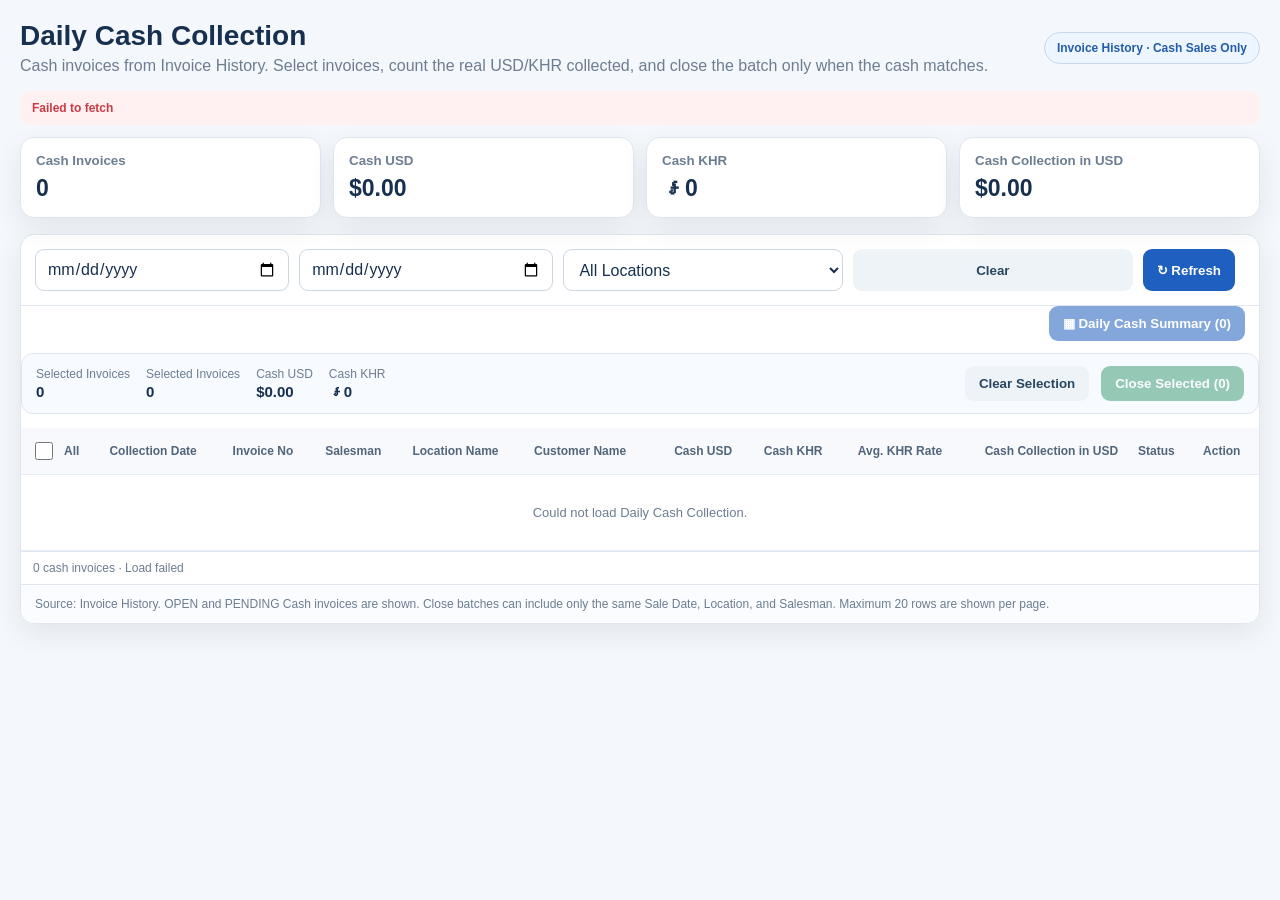
==== legacy-google-v4.7.html @ d4c0c2e3 "Migrate Daily Cash Collection to Supabase Auth and RPC" ====
<!DOCTYPE html>
<html lang="en">
<head>
<meta charset="UTF-8">
<meta name="viewport" content="width=device-width, initial-scale=1.0">
<title>BIG BROTHER — Daily Cash Collection V4.4 Responsive Close Workspace</title>
<style>
:root{
  --bg:#f4f7fb;--card:#fff;--line:#dfe6ef;--text:#17304f;--muted:#6d7d91;
  --blue:#1f5fbf;--blue2:#174b98;--green:#198754;--red:#c93c46;
  --shadow:0 10px 28px rgba(20,48,82,.08)
}
*{box-sizing:border-box}
html,body{margin:0;min-height:100%;font-family:Arial,Helvetica,sans-serif;background:var(--bg);color:var(--text)}
body{padding:20px}
.wrap{max-width:1500px;margin:0 auto}
.topbar{display:flex;justify-content:space-between;align-items:center;gap:15px;margin-bottom:16px}
.topbar h1{margin:0 0 5px;font-size:28px}
.subtitle{margin:0;color:var(--muted)}
.pill{display:inline-flex;align-items:center;padding:8px 12px;border:1px solid #c9d8ec;border-radius:999px;background:#edf5ff;color:#245da8;font-size:12px;font-weight:800}
.cards{display:grid;grid-template-columns:repeat(4,minmax(0,1fr));gap:12px;margin-bottom:16px}
.card{background:#fff;border:1px solid var(--line);border-radius:14px;padding:15px;box-shadow:var(--shadow)}
.card small{display:block;color:var(--muted);font-weight:800;margin-bottom:7px}
.card strong{font-size:23px}
.panel{background:#fff;border:1px solid var(--line);border-radius:14px;box-shadow:var(--shadow);overflow:hidden}
.filters{display:grid;grid-template-columns:1fr 1fr 1.1fr 1.1fr auto auto;gap:10px;padding:14px;border-bottom:1px solid var(--line)}
input,select{width:100%;border:1px solid #cbd6e3;border-radius:9px;padding:10px 11px;font:inherit;color:var(--text);background:#fff}
.btn{border:0;border-radius:9px;padding:10px 14px;font-weight:800;cursor:pointer}
.btn.primary{background:var(--blue);color:#fff}
.btn.primary:hover{background:var(--blue2)}
.btn.secondary{background:#eef3f8;color:#284761}
.btn:disabled{opacity:.55;cursor:not-allowed}
.tablewrap{overflow:auto}
table{width:100%;border-collapse:collapse;min-width:1080px}
th,td{padding:11px 10px;border-bottom:1px solid #e7edf4;text-align:left;font-size:13px;white-space:nowrap}
th{background:#f7f9fc;color:#53657a;font-size:12px;position:sticky;top:0;z-index:1}
tbody tr:hover{background:#f9fbfe}
.money{text-align:right;font-variant-numeric:tabular-nums}
.center{text-align:center}
.empty{text-align:center;color:var(--muted);padding:30px}
.daily-key{font-weight:900;color:#174b98}
.warn{color:var(--red);font-weight:800}
.foot{display:flex;justify-content:space-between;gap:10px;align-items:center;padding:11px 14px;color:var(--muted);font-size:12px}
.statusbar{display:none;margin-bottom:12px;padding:10px 12px;border-radius:9px;background:#fff0f1;color:var(--red);font-size:12px;font-weight:700}
.statusbar.show{display:block}
.overlay{position:fixed;inset:0;background:rgba(10,27,48,.68);display:flex;align-items:center;justify-content:center;padding:18px;z-index:9999}
.overlay.hidden{display:none}
.modal{width:min(1200px,97vw);max-height:95vh;overflow:auto;background:#eef2f7;border-radius:16px;padding:16px;box-shadow:0 25px 70px rgba(0,0,0,.3)}
.modal-actions{display:flex;justify-content:space-between;align-items:center;gap:10px;position:sticky;top:0;z-index:5;background:#eef2f7;padding:2px 0 10px}
.modal-title h2{margin:0 0 4px;font-size:22px}
.modal-title p{margin:0;color:var(--muted);font-size:12px}
.detail-card{background:#fff;border:1px solid var(--line);border-radius:13px;padding:16px;box-shadow:var(--shadow)}
.preview-meta{display:grid;grid-template-columns:repeat(4,minmax(0,1fr));gap:10px;margin-bottom:14px}
.meta-box{border:1px solid var(--line);border-radius:10px;padding:10px 12px}
.meta-box small{display:block;color:var(--muted);font-weight:800;margin-bottom:4px}
.meta-box strong{font-size:15px}
.preview-table{min-width:920px}
.preview-table td,.preview-table th{font-size:12px}
.select-box{width:18px;height:18px;cursor:pointer}
.requestbar{display:flex;gap:12px;align-items:center;flex-wrap:wrap;padding:12px 14px;margin:0 0 14px;background:#f7faff;border:1px solid var(--line);border-radius:12px}
.requestbar .sum{display:flex;gap:16px;flex-wrap:wrap;flex:1}
.requestbar .sum span{font-size:12px;color:var(--muted)}
.requestbar .sum strong{display:block;color:var(--text);font-size:15px;margin-top:2px}
.btn.request{background:#1f8f5f;color:#fff}
.btn.request:disabled{opacity:.45;cursor:not-allowed}
.loginbox,.requestbox{width:min(560px,96vw);background:#fff;border-radius:16px;padding:22px;box-shadow:0 25px 70px rgba(0,0,0,.25)}
.field{margin-top:12px}.field label{display:block;font-weight:700;font-size:12px;margin-bottom:6px}
.field input,.field textarea{width:100%;padding:10px 11px;border:1px solid var(--line);border-radius:9px;font:inherit}
.formerror{display:none;color:#c93c46;background:#fff0f1;border:1px solid #ffd5d9;padding:8px 10px;border-radius:8px;margin-top:10px}.formerror.show{display:block}
.selected-list{max-height:300px;overflow:auto;border:1px solid var(--line);border-radius:10px;margin-top:12px}
.selected-item{display:flex;justify-content:space-between;gap:12px;padding:10px 12px;border-bottom:1px solid var(--line)}
.selected-item:last-child{border-bottom:0}
.status-pill{display:inline-block;padding:5px 8px;border-radius:999px;font-size:11px;font-weight:800;background:#e9f2ff;color:#1f5fbf}
.status-pill.pending{background:#fff5d8;color:#8a6500}
.status-pill.pending-deposit{background:#fff0dc;color:#a05d00}
.status-pill.deposited{background:#e8f7ef;color:#18764b}
.status-pill.available{background:#eaf3ff;color:#1f5fbf}
.status-pill.mixed{background:#f0edf9;color:#6649a8}
.products-cell{white-space:normal;min-width:240px;line-height:1.45}
/* ===== V4.4 CLOSE SELECTED RESPONSIVE WORKSPACE ===== */
.close-workspace{
  width:min(1500px,98vw);
  height:min(920px,96vh);
  background:#fff;
  border-radius:18px;
  box-shadow:0 28px 80px rgba(14,39,73,.28);
  display:grid;
  grid-template-columns:minmax(0,1.7fr) minmax(360px,.75fr);
  overflow:hidden;
}
.close-left{
  min-width:0;
  display:flex;
  flex-direction:column;
  border-right:1px solid var(--line);
  background:#fff;
}
.close-right{
  min-width:0;
  overflow:auto;
  padding:20px;
  background:#fbfcfe;
}
.close-head{
  padding:18px 20px 14px;
  border-bottom:1px solid var(--line);
  display:flex;
  justify-content:space-between;
  gap:14px;
  align-items:flex-start;
}
.close-head h2{margin:0 0 5px;font-size:24px}
.close-head p{margin:0;color:var(--muted);font-size:13px}
.rulebar{
  margin:12px 16px;
  border:1px solid #cfe0f7;
  background:#eef6ff;
  color:#234f85;
  border-radius:10px;
  padding:10px 12px;
  font-size:12px;
  font-weight:700;
}
.close-selectbar{
  display:flex;
  align-items:center;
  justify-content:space-between;
  gap:12px;
  padding:10px 16px;
  border-top:1px solid var(--line);
  border-bottom:1px solid var(--line);
  background:#fafcff;
}
.close-selectbar .left{
  display:flex;
  align-items:center;
  gap:9px;
  font-size:12px;
  font-weight:800;
}
.close-list-wrap{
  flex:1;
  min-height:0;
  overflow:auto;
}
.close-list-wrap table{
  min-width:760px;
}
.close-list-wrap th,
.close-list-wrap td{
  padding:8px 10px;
  font-size:12px;
}
.close-list-wrap .btn{
  padding:6px 10px;
  font-size:11px;
  white-space:nowrap;
}

.close-pagination{
  padding:10px 16px;
  border-top:1px solid var(--line);
  display:flex;
  justify-content:space-between;
  align-items:center;
  gap:12px;
  background:#fff;
}
.page-controls{display:flex;align-items:center;gap:6px}
.page-btn{
  min-width:34px;height:34px;padding:0 10px;border:1px solid var(--line);
  background:#fff;border-radius:8px;cursor:pointer;font-weight:800;color:var(--text)
}
.page-btn.active{background:var(--blue);color:#fff;border-color:var(--blue)}
.page-btn:disabled{opacity:.4;cursor:not-allowed}
.close-right-title{margin:0 0 4px;font-size:21px}
.close-right-sub{margin:0 0 14px;color:var(--muted);font-size:12px}
.close-metrics{
  display:grid;
  grid-template-columns:1fr 1fr;
  gap:10px;
  margin:12px 0;
}
.close-metric{
  border:1px solid var(--line);
  background:#fff;
  border-radius:12px;
  padding:12px;
}
.close-metric small{display:block;color:var(--muted);font-weight:800;margin-bottom:5px}
.close-metric strong{font-size:19px}
.close-metric.good{background:#edf9f2;border-color:#ccebd8}
.close-metric.bad{background:#fff3f3;border-color:#ffd6d8}
.input-grid{display:grid;grid-template-columns:1fr 1fr;gap:10px}
.paginationbar{
  display:flex;align-items:center;justify-content:space-between;gap:12px;
  padding:9px 12px;border-top:1px solid var(--line);background:#fff;
}
.paginationbar .info{font-size:12px;color:var(--muted)}
.checkall-wrap{display:flex;align-items:center;gap:8px;font-size:12px;font-weight:800}
.checkall-wrap input{width:18px;height:18px}
.group-rule-note{
  padding:9px 12px;border-radius:9px;background:#eff9f3;color:#256744;
  font-size:12px;font-weight:700;margin-bottom:10px
}
.main-table-actions{display:flex;gap:6px;align-items:center}
@media(max-width:1100px){
  body{padding:10px}
  .wrap{max-width:none}
  .cards{grid-template-columns:repeat(2,minmax(0,1fr))}
  .filters{grid-template-columns:1fr 1fr auto auto}
  .close-workspace{
    grid-template-columns:1fr;
    height:97vh;
    overflow:auto;
  }
  .close-left{border-right:0;border-bottom:1px solid var(--line);min-height:520px}
  .close-right{overflow:visible}
}
@media(max-width:720px){
  .topbar{align-items:flex-start}
  .topbar h1{font-size:22px}
  .pill{display:none}
  .cards{grid-template-columns:1fr 1fr}
  .filters{grid-template-columns:1fr 1fr}
  .filters .btn{width:100%}
  .requestbar{align-items:stretch}
  .requestbar .sum{display:grid;grid-template-columns:1fr 1fr}
  .summary-toolbar{justify-content:stretch}
  .summary-toolbar .btn{width:100%}
  .close-head{padding:14px}
  .close-head h2{font-size:20px}
  .close-left{min-height:480px}
  .close-right{padding:14px}
  .close-metrics{grid-template-columns:1fr 1fr}
  .input-grid{grid-template-columns:1fr}
  .close-pagination{align-items:flex-start;flex-direction:column}
}

.summary-toolbar{display:flex;justify-content:flex-end;padding:0 14px 12px}
.summary-modal{width:min(1350px,98vw);max-height:95vh;overflow:auto;background:#eef2f7;border-radius:16px;padding:16px;box-shadow:0 25px 70px rgba(0,0,0,.3)}
.invoice-detail-panel{margin-top:14px;border-top:1px solid var(--line);padding-top:14px}
.product-chip{display:inline-block;background:#f0f5fb;border:1px solid #dbe5ef;border-radius:999px;padding:4px 8px;margin:2px;font-size:11px}
.totals{margin-top:16px;margin-left:auto;width:min(560px,100%);border-top:3px solid #2456a6;padding-top:7px}
.total-row{display:flex;justify-content:space-between;gap:16px;padding:7px 8px;border-bottom:1px solid #e2e8f0;font-size:13px}
.total-row.key{background:#eef5ff;color:#143d78;font-size:15px;font-weight:900}
.note{font-size:12px;color:#6d7d91;padding:12px 14px;border-top:1px solid var(--line);background:#fafcff}
@media(max-width:900px){.cards{grid-template-columns:repeat(2,1fr)}.filters{grid-template-columns:1fr 1fr}.preview-meta{grid-template-columns:1fr 1fr}.topbar{align-items:flex-start;flex-direction:column}}
@media(max-width:560px){body{padding:10px}.cards{grid-template-columns:1fr 1fr;gap:8px}.card{padding:11px}.card strong{font-size:18px}.filters{grid-template-columns:1fr}.preview-meta{grid-template-columns:1fr}.modal-actions{align-items:flex-start;flex-direction:column}}

/* ===== V4.7 MODAL STACKING FIX ===== */
#cashRequestOverlay{
  z-index:1000;
}
#previewOverlay{
  z-index:1200;
}
#previewOverlay .modal,
#previewOverlay .preview-panel,
#previewOverlay > div{
  position:relative;
  z-index:1201;
}

</style>
</head>
<body>
<div class="wrap">
  <div class="topbar">
    <div>
      <h1>Daily Cash Collection</h1>
      <p class="subtitle">Cash invoices from Invoice History. Select invoices, count the real USD/KHR collected, and close the batch only when the cash matches.</p>
    </div>
    <span class="pill">Invoice History · Cash Sales Only</span>
  </div>

  <div id="errorBox" class="statusbar"></div>

  <div class="cards">
    <div class="card"><small>Cash Invoices</small><strong id="cardGroups">0</strong></div>
    <div class="card"><small>Cash USD</small><strong id="cardUsd">$0.00</strong></div>
    <div class="card"><small>Cash KHR</small><strong id="cardKhr">៛0</strong></div>
    <div class="card"><small>Cash Collection in USD</small><strong id="cardDailyUsd">$0.00</strong></div>
  </div>

  <div class="panel">
    <div class="filters">
      <input type="date" id="dateFrom" onchange="applyFilters()" title="Date From">
      <input type="date" id="dateTo" onchange="applyFilters()" title="Date To">
      <select id="locationFilter" onchange="applyFilters()"><option value="">All Locations</option></select>
      <button class="btn secondary" onclick="clearFilters()">Clear</button>
      <button class="btn primary" id="refreshBtn" onclick="loadInvoices(true,false)">↻ Refresh</button>
    </div>

    <div class="summary-toolbar">
      <button class="btn primary" id="dailyCashSummaryBtn" onclick="openDailyCashSummary()" disabled>▦ Daily Cash Summary (0)</button>
    </div>

    <div class="requestbar">
      <div class="sum">
        <span>Selected Invoices<strong id="selectedGroupsCount">0</strong></span>
        <span>Selected Invoices<strong id="selectedInvoicesCount">0</strong></span>
        <span>Cash USD<strong id="selectedCashUSD">$0.00</strong></span>
        <span>Cash KHR<strong id="selectedCashKHR">៛0</strong></span>
      </div>
      <button class="btn secondary" onclick="clearSelection()">Clear Selection</button>
      <button class="btn request" id="batchRequestBtn" onclick="openBatchRequest()" disabled>Close Selected (0)</button>
    </div>

    <div class="tablewrap">
      <table>
        <thead>
          <tr>
            <th class="center">
              <label class="checkall-wrap" title="Check all eligible invoices on this page">
                <input id="checkAllPage" type="checkbox" onchange="toggleCheckAllPage(this.checked)">
                <span>All</span>
              </label>
            </th>
            <th>Collection Date</th>
            <th>Invoice No</th>
            <th>Salesman</th>
            <th>Location Name</th>
            <th>Customer Name</th>
            <th class="money">Cash USD</th>
            <th class="money">Cash KHR</th>
            <th class="money">Avg. KHR Rate</th>
            <th class="money">Cash Collection in USD</th>
            <th>Status</th>
            <th>Action</th>
          </tr>
        </thead>
        <tbody id="summaryBody">
          <tr><td colspan="12" class="empty">Loading Daily Cash Collection...</td></tr>
        </tbody>
      </table>
    </div>

    <div class="paginationbar">
      <div class="info"><span id="rowCount">0 cash invoices</span> · <span id="syncStatus">Smart Sync</span></div>
      <div class="page-controls" id="mainPagination"></div>
    </div>

    <div class="note">
      Source: Invoice History. OPEN and PENDING Cash invoices are shown. Close batches can include only the same Sale Date, Location, and Salesman. Maximum 20 rows are shown per page.
    </div>
  </div>
</div>

<div class="overlay hidden" id="previewOverlay">
  <div class="modal">
    <div class="modal-actions">
      <div class="modal-title">
        <h2>Cash Collection Preview</h2>
        <p id="previewSubtitle"></p>
      </div>
      <button class="btn secondary" onclick="closePreview()">✕ Close</button>
    </div>

    <div class="detail-card">
      <div class="preview-meta" id="previewMeta"></div>
      <div class="tablewrap">
        <table class="preview-table">
          <thead>
            <tr>
              <th>Invoice No</th>
              <th>Customer</th>
              <th>Products Bought</th>
              <th>Payment Method</th>
              <th>Currency</th>
              <th class="money">Exchange Rate</th>
              <th class="money">Cash Collected</th>
              <th>Close Status</th>
            </tr>
          </thead>
          <tbody id="previewBody"></tbody>
        </table>
      </div>
      <div class="totals" id="previewTotals"></div>
    </div>
  </div>
</div>






<div class="overlay hidden" id="cashRequestOverlay">
  <div class="close-workspace">
    <section class="close-left">
      <div class="close-head">
        <div>
          <h2 id="cashRequestTitle">Close Daily Cash</h2>
          <p id="cashRequestInfo">Review selected invoices before sending the close to Admin.</p>
        </div>
        <button class="btn secondary" onclick="closeCashRequest()">✕ Close</button>
      </div>

      <div class="rulebar">
        Batch rule: selected invoices must have the same Sale Date, same Location, and same Salesman.
      </div>

      <div class="close-selectbar">
        <div class="left">
          <input id="closeCheckAllPage" class="select-box" type="checkbox" onchange="toggleCloseCheckAllPage(this.checked)">
          <label for="closeCheckAllPage">Check All (This Page)</label>
          <span id="closeSelectedCount">0 selected</span>
        </div>
        <strong id="closePageTotal">$0.00</strong>
      </div>

      <div class="close-list-wrap">
        <table>
          <thead>
            <tr>
              <th class="center">Select</th>
              <th>#</th>
              <th>Invoice No</th>
              <th>Customer Name</th>
              <th>Salesman</th>
              <th>Sale Date</th>
              <th>Location</th>
              <th class="money">Cash USD</th>
              <th class="money">Cash KHR</th>
              <th class="money">Total USD</th>
              <th>Status</th>
              <th>Action</th>
            </tr>
          </thead>
          <tbody id="cashRequestList"></tbody>
        </table>
      </div>

      <div class="close-pagination">
        <span id="closePageInfo">0 selected invoices</span>
        <div class="page-controls" id="closePagination"></div>
      </div>
    </section>

    <aside class="close-right">
      <h3 class="close-right-title">Close Daily Cash</h3>
      <p class="close-right-sub">Count the real physical USD and KHR. Submit only when actual cash matches the selected invoice value.</p>

      <div class="group-rule-note" id="closeGroupRule">Same Sale Date · Same Location · Same Salesman</div>

      <div class="field">
        <label>Close Method</label>
        <select id="closeMethod" onchange="toggleCloseMethod()">
          <option value="Hand Cash to Accountant">Hand Cash to Accountant → Cash Vault</option>
          <option value="Deposit to Company Bank">Deposit to Company Bank Myself</option>
        </select>
      </div>

      <div class="close-metrics">
        <div class="close-metric"><small>Expected Invoice Value</small><strong id="closeExpectedUSD">$0.00</strong></div>
        <div class="close-metric"><small>Actual Cash Value</small><strong id="closeActualEquivalent">$0.00</strong></div>
        <div class="close-metric"><small>Difference</small><strong id="closeDifference">$0.00</strong></div>
        <div class="close-metric" id="closeResultCard"><small>Result</small><strong id="closeMatchStatus">Enter Cash</strong></div>
      </div>

      <div class="input-grid">
        <div class="field"><label>Actual USD Cash</label><input id="actualCashUSD" type="number" min="0" step="0.01" value="0" oninput="recalculateClose()"></div>
        <div class="field"><label>Actual KHR Cash</label><input id="actualCashKHR" type="number" min="0" step="100" value="0" oninput="recalculateClose()"></div>
      </div>

      <div class="field"><label>Closing Exchange Rate (KHR per USD)</label><input id="closingRate" type="number" min="0" step="1" placeholder="Example: 4060" oninput="recalculateClose()"></div>

      <div id="selfDepositFields" style="display:none">
        <div class="field"><label>Company Bank Account</label><input id="closeBankAccount" placeholder="Example: ABA USD"></div>
        <div class="field"><label>Deposit Exchange Rate</label><input id="depositRate" type="number" min="0" step="1" placeholder="Rate used to exchange KHR to USD" oninput="recalculateClose()"></div>
        <div class="field"><label>Final Bank Deposit USD</label><input id="bankDepositUSD" type="number" min="0" step="0.01" oninput="recalculateClose()"></div>
        <div class="field"><label>Bank Transaction ID</label><input id="closeTransactionId" placeholder="Fresh unique Transaction ID"></div>

        <div class="close-metrics">
          <div class="close-metric"><small>Expected Bank USD</small><strong id="expectedBankUSD">$0.00</strong></div>
          <div class="close-metric"><small>Bank Difference</small><strong id="bankDifferenceUSD">$0.00</strong></div>
        </div>
      </div>

      <div class="field"><label>Note <span style="font-weight:400;color:var(--muted)">(optional)</span></label><textarea id="cashRequestNote" rows="3"></textarea></div>
      <div class="formerror" id="cashRequestError"></div>

      <button class="btn request" id="sendCashRequestBtn" style="width:100%;margin-top:12px" onclick="sendCashRequest()">✓ Send Close to Admin</button>
      <button class="btn secondary" style="width:100%;margin-top:8px" onclick="clearSelection()">Clear Selection</button>
    </aside>
  </div>
</div>




<div class="overlay hidden" id="dailyCashSummaryOverlay">
  <div class="summary-modal">
    <div class="modal-actions">
      <div class="modal-title">
        <h2>Daily Cash Summary</h2>
        <p id="dailyCashSummarySubtitle">Selected Cash invoices only.</p>
      </div>
      <button class="btn secondary" onclick="closeDailyCashSummary()">✕ Close</button>
    </div>

    <div class="detail-card">
      <div class="preview-meta" id="dailyCashSummaryMeta"></div>
      <div class="tablewrap">
        <table class="preview-table" style="min-width:1150px">
          <thead>
            <tr>
              <th>Date</th><th>Invoice No</th><th>Customer</th><th>Salesman</th>
              <th>Location</th><th>Currency</th><th class="money">Cash Amount</th>
              <th>Close Status</th><th>Action</th>
            </tr>
          </thead>
          <tbody id="dailyCashSummaryBody"></tbody>
        </table>
      </div>
      <div class="invoice-detail-panel hidden" id="dailyCashInvoiceDetailPanel">
        <h3 id="dailyCashInvoiceDetailTitle" style="margin:0 0 8px"></h3>
        <div id="dailyCashInvoiceDetailContent"></div>
      </div>
    </div>
  </div>
</div>

<script>
const SALES_API="https://script.google.com/macros/s/AKfycbyM5mUlz5SeMZ_oPJCo2FgLkPEcodAQ7wPl5wxAdrvfqLvsZLaHxiOtS02L1Q3ZRA3D/exec";
const MASTER_API="https://script.google.com/macros/s/AKfycbzIjs-cNehMxWTZs3ZPAosseGUu1nqACTPo3S4-onLLEYnEgqP6AUK7p3jwb6MaFr7H0w/exec";

const CACHE_KEY="BB_DAILY_CASH_COLLECTION_CACHE_V1";
const CLOSE_STATE_CACHE_KEY="BB_DAILY_CASH_CLOSE_STATE_V1";
const SYNC_INTERVAL_MS=20000;

const $=id=>document.getElementById(id);

let allInvoices=[];
let selectedGroups=new Set();
let mainPage=1;
const MAIN_PAGE_SIZE=20;
let closePage=1;
const CLOSE_PAGE_SIZE=20;
let invoiceStates={};
let lockedInvoices={};
let invoiceDetailCache={};
let requestGroups=[];
let salesmanSessionToken=sessionStorage.getItem("bb_ar_salesman_session")||"";
let pendingAction=null;
let groups=[];
let filteredGroups=[];
let currentGroup=null;
let lastRevision="";
let locationMap={};
let syncBusy=false;
let syncTimer=null;

function esc(v){
  return String(v??"").replace(/[&<>"']/g,m=>({
    "&":"&amp;","<":"&lt;",">":"&gt;",'"':"&quot;","'":"&#39;"
  }[m]));
}

function num(v){
  const n=Number(v);
  return Number.isFinite(n)?n:0;
}

function readCloseStateCache(){
  try{
    const raw=localStorage.getItem(CLOSE_STATE_CACHE_KEY);
    if(!raw)return {};
    const d=JSON.parse(raw);
    return d&&typeof d==="object"?d:{};
  }catch(_){
    return {};
  }
}

function saveCloseStateCache(){
  try{
    localStorage.setItem(CLOSE_STATE_CACHE_KEY,JSON.stringify(invoiceStates||{}));
  }catch(_){}
}

function dateOnly(v){
  if(!v) return "";
  const s=String(v);
  const iso=s.match(/^(\d{4}-\d{2}-\d{2})/);
  if(iso) return iso[1];

  const d=new Date(s);
  if(!isNaN(d)){
    const y=d.getFullYear();
    const m=String(d.getMonth()+1).padStart(2,"0");
    const day=String(d.getDate()).padStart(2,"0");
    return `${y}-${m}-${day}`;
  }
  return s.slice(0,10);
}

function usd(v){
  return "$"+num(v).toLocaleString(undefined,{
    minimumFractionDigits:2,
    maximumFractionDigits:2
  });
}

function khr(v){
  return "៛"+num(v).toLocaleString(undefined,{
    minimumFractionDigits:0,
    maximumFractionDigits:0
  });
}

function rate(v){
  return num(v).toLocaleString(undefined,{
    minimumFractionDigits:0,
    maximumFractionDigits:2
  });
}

function showError(msg){
  $("errorBox").textContent=msg||"";
  $("errorBox").classList.toggle("show",!!msg);
}

async function api(params){
  const res=await fetch(
    SALES_API+"?"+new URLSearchParams(params).toString(),
    {cache:"no-store"}
  );

  if(!res.ok){
    throw new Error("Sales Database returned HTTP "+res.status);
  }

  const d=await res.json();

  if(!d || d.success===false){
    throw new Error(d?.error||"Sales Database returned an error.");
  }

  return d;
}


async function apiPost(params){
  const body=new URLSearchParams();
  Object.entries(params||{}).forEach(([k,v])=>body.append(k,v==null?"":String(v)));

  const res=await fetch(SALES_API,{
    method:"POST",
    headers:{"Content-Type":"application/x-www-form-urlencoded;charset=UTF-8"},
    body,
    redirect:"follow"
  });

  const text=await res.text();
  let data;
  try{data=JSON.parse(text)}
  catch(_){throw new Error("Server returned an unreadable response.");}

  if(data?.success===false)throw new Error(data.error||"Database error.");
  return data;
}


function locationNameFromCode(code){
  const key=String(code||"").trim().toLowerCase();
  return locationMap[key] || String(code||"").trim() || "-";
}

async function loadLocationMap(){
  try{
    const d=await fetch(
      MASTER_API+"?"+new URLSearchParams({action:"getLocations"}).toString(),
      {cache:"no-store"}
    ).then(r=>{
      if(!r.ok) throw new Error("Master Database returned HTTP "+r.status);
      return r.json();
    });

    const rows=Array.isArray(d)?d:(Array.isArray(d?.data)?d.data:(Array.isArray(d?.locations)?d.locations:[]));
    const map={};

    rows.forEach(row=>{
      const code=String(row?.locationCode||row?.code||"").trim();
      const name=String(row?.locationName||row?.name||code).trim();
      if(code) map[code.toLowerCase()]=name||code;
    });

    locationMap=map;
    return map;
  }catch(error){
    console.warn("Could not load Location Names:",error);
    return locationMap;
  }
}

function groupKey(inv){
  // One Daily Cash row = one exact invoice.
  return String(inv.invoiceId||inv.invoiceNo||[
    dateOnly(inv.invoiceDate),
    String(inv.salesperson||"").trim(),
    String(inv.locationCode||"").trim()
  ].join("|||")).trim();
}

function isInvoiceCash(inv){
  const method=String(inv.paymentMethod||"").trim().toLowerCase();
  const currency=String(inv.currency||"USD").trim().toUpperCase();
  const paid=num(inv.amountPaid);

  // Daily Cash Collection uses CASH SALE invoices only.
  // Bank and Credit invoices are excluded.
  if(method!=="cash") return false;

  // Keep only the two currencies used by BIG BROTHER.
  if(currency!=="USD" && currency!=="KHR") return false;

  // A cash invoice must actually contain collected money.
  if(paid<=0) return false;

  return true;
}

function calculateGroup(list){
  const paidInvoices=list.filter(isInvoiceCash);
  const first=paidInvoices[0]||{};

  let cashUSD=0;
  let cashKHR=0;
  const khrRates=[];
  let missingKHRRate=false;

  paidInvoices.forEach(inv=>{
    const currency=String(inv.currency||"USD").toUpperCase();
    const paid=num(inv.amountPaid);

    if(currency==="KHR"){
      cashKHR+=paid;

      const r=num(inv.exchangeRate);
      if(r>0) khrRates.push(r);
      else missingKHRRate=true;
    }else{
      cashUSD+=paid;
    }
  });

  const khrPaidCount=paidInvoices.filter(inv=>
    String(inv.currency||"USD").toUpperCase()==="KHR" &&
    num(inv.amountPaid)>0
  ).length;

  const avgRate=khrRates.length
    ? khrRates.reduce((a,b)=>a+b,0)/khrRates.length
    : 0;

  const hasKHR=cashKHR>0;
  const rateComplete=!hasKHR || (
    !missingKHRRate &&
    avgRate>0 &&
    khrRates.length===khrPaidCount
  );

  const dailyCashUSD=rateComplete
    ? cashUSD + (hasKHR ? cashKHR/avgRate : 0)
    : null;

  return {
    key:groupKey(first),
    saleDate:dateOnly(first.invoiceDate),
    salesman:String(first.salesperson||"").trim()||"-",
    locationCode:String(first.locationCode||"").trim()||"-",
    locationName:locationNameFromCode(first.locationCode),
    invoiceCount:paidInvoices.length,
    cashUSD,
    cashKHR,
    avgRate,
    rateComplete,
    dailyCashUSD,
    invoices:paidInvoices.slice().sort(
      (a,b)=>String(a.invoiceNo||"").localeCompare(String(b.invoiceNo||""))
    )
  };
}

function buildGroups(){
  groups=allInvoices
    .filter(isInvoiceCash)
    .map(inv=>calculateGroup([inv]))
    .filter(g=>{
      if(g.invoiceCount<=0)return false;

      const inv=g.invoices?.[0];
      const status=invoiceRequestStatus(inv);

      // Keep OPEN and PENDING visible.
      // Hide only after Admin approval / final close stage.
      return !["In Vault","Deposited","Approved"].includes(status);
    })
    .sort((a,b)=>
      b.saleDate.localeCompare(a.saleDate) ||
      String(b.invoices?.[0]?.invoiceNo||"").localeCompare(String(a.invoices?.[0]?.invoiceNo||""))
    );

  populateFilters();
  applyFilters();
}

function populateFilters(){
  const locs=[...new Set(
    groups.map(g=>g.locationName).filter(v=>v&&v!=="-")
  )].sort();

  const l=$("locationFilter");
  const lv=l.value;

  l.innerHTML='<option value="">All Locations</option>'+
    locs.map(v=>`<option value="${esc(v)}">${esc(v)}</option>`).join("");

  if(locs.includes(lv))l.value=lv;
}

function applyFilters(){
  const f=$("dateFrom").value;
  const t=$("dateTo").value;
  const l=$("locationFilter").value;

  filteredGroups=groups.filter(g=>
    (!f||g.saleDate>=f) &&
    (!t||g.saleDate<=t) &&
    (!l||g.locationName===l)
  );

  const pageCount=Math.max(1,Math.ceil(filteredGroups.length/MAIN_PAGE_SIZE));
  if(mainPage>pageCount)mainPage=pageCount;
  renderGroups();
}


function invoiceRequestState(inv){
  const id=String(inv?.invoiceId||"").trim();
  return invoiceStates[id]||null;
}

function invoiceRequestStatus(inv){
  const s=invoiceRequestState(inv);
  return s?.status||"Open";
}

function invoiceCanRequest(inv){
  return !invoiceRequestState(inv);
}

function groupAvailableInvoices(g){
  return (g?.invoices||[]).filter(invoiceCanRequest);
}

function groupRequestStatus(g){
  const statuses=[...new Set((g?.invoices||[]).map(invoiceRequestStatus))];
  if(!statuses.length)return "Not Requested";
  if(statuses.length===1)return statuses[0];
  return "Mixed";
}

function statusClass(text){
  const s=String(text||"").toLowerCase();
  if(s==="pending")return "pending";
  if(s==="in vault")return "pending-deposit";
  if(s==="pending deposit")return "pending-deposit";
  if(s==="deposited")return "deposited";
  if(s==="mixed")return "mixed";
  return "available";
}

function renderMainPagination(){
  const pages=Math.max(1,Math.ceil(filteredGroups.length/MAIN_PAGE_SIZE));
  const wrap=$("mainPagination");
  if(!wrap)return;

  const buttons=[];
  buttons.push(`<button class="page-btn" ${mainPage<=1?"disabled":""} onclick="setMainPage(${mainPage-1})">‹</button>`);

  for(let p=1;p<=pages;p++){
    if(p===1||p===pages||Math.abs(p-mainPage)<=1){
      buttons.push(`<button class="page-btn ${p===mainPage?"active":""}" onclick="setMainPage(${p})">${p}</button>`);
    }else if(!buttons[buttons.length-1]?.includes("…")){
      buttons.push(`<span style="padding:0 2px;color:var(--muted)">…</span>`);
    }
  }

  buttons.push(`<button class="page-btn" ${mainPage>=pages?"disabled":""} onclick="setMainPage(${mainPage+1})">›</button>`);
  wrap.innerHTML=buttons.join("");
}

function setMainPage(page){
  const pages=Math.max(1,Math.ceil(filteredGroups.length/MAIN_PAGE_SIZE));
  mainPage=Math.min(Math.max(1,page),pages);
  renderGroups();
}

function currentMainPageGroups(){
  const start=(mainPage-1)*MAIN_PAGE_SIZE;
  return filteredGroups.slice(start,start+MAIN_PAGE_SIZE);
}

function renderGroups(){
  const pageRows=currentMainPageGroups();
  const startRow=filteredGroups.length?(mainPage-1)*MAIN_PAGE_SIZE+1:0;
  const endRow=Math.min(mainPage*MAIN_PAGE_SIZE,filteredGroups.length);

  $("rowCount").textContent=
    filteredGroups.length
      ? `${startRow}-${endRow} of ${filteredGroups.length} cash invoices`
      : "0 cash invoices";

  $("cardGroups").textContent=filteredGroups.length;

  const totalUsd=filteredGroups.reduce((x,g)=>x+g.cashUSD,0);
  const totalKhr=filteredGroups.reduce((x,g)=>x+g.cashKHR,0);
  const allComplete=filteredGroups.every(g=>g.rateComplete);
  const dailyUsd=filteredGroups.reduce((x,g)=>x+(g.dailyCashUSD==null?0:g.dailyCashUSD),0);

  $("cardUsd").textContent=usd(totalUsd);
  $("cardKhr").textContent=khr(totalKhr);
  $("cardDailyUsd").textContent=allComplete?usd(dailyUsd):"Rate Missing";
  updateSelectedSummary();
  renderMainPagination();

  if(!pageRows.length){
    $("summaryBody").innerHTML=
      '<tr><td colspan="12" class="empty">No Daily Cash invoices found.</td></tr>';
    if($("checkAllPage"))$("checkAllPage").checked=false;
    return;
  }

  $("summaryBody").innerHTML=pageRows.map(g=>{
    const available=groupAvailableInvoices(g);
    const groupStatus=groupRequestStatus(g);
    const canRequest=available.length>0;

    return `
    <tr>
      <td class="center">
        <input class="select-box" type="checkbox"
          ${selectedGroups.has(g.key)?"checked":""}
          ${canRequest?"":"disabled"}
          onchange='toggleGroupSelection(${JSON.stringify(g.key)},this.checked,this)'>
      </td>
      <td><strong>${esc(g.saleDate)}</strong></td>
      <td><strong>${esc(g.invoices?.[0]?.invoiceNo||"-")}</strong></td>
      <td>${esc(g.salesman||"-")}</td>
      <td><strong>${esc(g.locationName)}</strong></td>
      <td>${esc(g.invoices?.[0]?.customer||"-")}</td>
      <td class="money">${usd(g.cashUSD)}</td>
      <td class="money">${khr(g.cashKHR)}</td>
      <td class="money ${g.rateComplete?"":"warn"}">
        ${g.cashKHR ? (g.rateComplete?rate(g.avgRate):"Missing Rate") : "-"}
      </td>
      <td class="money daily-key">${g.dailyCashUSD==null?"—":usd(g.dailyCashUSD)}</td>
      <td><span class="status-pill ${statusClass(groupStatus)}">${esc(groupStatus)}</span></td>
      <td>
        <div class="main-table-actions">
          <button class="btn primary" onclick='openPreview(${JSON.stringify(g.key)})'>Preview</button>
          ${canRequest
            ? `<button class="btn request" onclick='openSingleRequest(${JSON.stringify(g.key)})'>Request</button>`
            : `<button class="btn request" disabled>${groupStatus}</button>`}
        </div>
      </td>
    </tr>`;
  }).join("");

  const eligible=pageRows.filter(g=>groupAvailableInvoices(g).length>0);
  const allChecked=eligible.length>0 && eligible.every(g=>selectedGroups.has(g.key));
  if($("checkAllPage"))$("checkAllPage").checked=allChecked;
}

function clearFilters(){
  $("dateFrom").value="";
  $("dateTo").value="";
  $("locationFilter").value="";
  mainPage=1;
  applyFilters();
}


function groupInvoiceIds(g){
  return (g?.invoices||[]).map(x=>String(x.invoiceId||"").trim()).filter(Boolean);
}

function selectedGroupObjects(){
  return groups.filter(g=>selectedGroups.has(g.key));
}

function updateSelectedSummary(){
  const picked=selectedGroupObjects();
  const available=picked.flatMap(groupAvailableInvoices);
  const invoiceCount=available.length;
  const cashUSD=available.filter(x=>String(x.currency||"USD").toUpperCase()==="USD").reduce((s,x)=>s+num(x.amountPaid),0);
  const cashKHR=available.filter(x=>String(x.currency||"USD").toUpperCase()==="KHR").reduce((s,x)=>s+num(x.amountPaid),0);

  $("selectedGroupsCount").textContent=picked.length;
  $("selectedInvoicesCount").textContent=invoiceCount;
  $("selectedCashUSD").textContent=usd(cashUSD);
  $("selectedCashKHR").textContent=khr(cashKHR);

  const btn=$("batchRequestBtn");
  btn.disabled=invoiceCount===0;
  btn.textContent=`Close Selected (${invoiceCount})`;

  const summaryBtn=$("dailyCashSummaryBtn");
  if(summaryBtn){
    summaryBtn.disabled=invoiceCount===0;
    summaryBtn.textContent=`▦ Daily Cash Summary (${invoiceCount})`;
  }
}

function selectionSignature(g){
  return [
    String(g?.saleDate||""),
    String(g?.locationCode||g?.locationName||"").trim().toLowerCase(),
    String(g?.salesman||"").trim().toLowerCase()
  ].join("|||");
}

function currentSelectionSignature(){
  const first=selectedGroupObjects()[0];
  return first?selectionSignature(first):"";
}

function canJoinCurrentSelection(g){
  const sig=currentSelectionSignature();
  return !sig || selectionSignature(g)===sig;
}

function toggleGroupSelection(key,checked,el){
  const g=groups.find(x=>x.key===key);
  if(!g)return;

  if(checked){
    if(!groupAvailableInvoices(g).length){
      if(el)el.checked=false;
      return;
    }

    if(!canJoinCurrentSelection(g)){
      if(el)el.checked=false;
      alert("Batch selection must use the same Sale Date, same Location, and same Salesman.");
      return;
    }

    selectedGroups.add(key);
  }else{
    selectedGroups.delete(key);
  }

  updateSelectedSummary();
  renderGroups();
}

function toggleCheckAllPage(checked){
  const page=currentMainPageGroups();
  const eligible=page.filter(g=>groupAvailableInvoices(g).length>0);

  if(!checked){
    eligible.forEach(g=>selectedGroups.delete(g.key));
    updateSelectedSummary();
    renderGroups();
    return;
  }

  let sig=currentSelectionSignature();

  if(!sig){
    const first=eligible[0];
    if(!first){
      renderGroups();
      return;
    }
    sig=selectionSignature(first);
  }

  eligible
    .filter(g=>selectionSignature(g)===sig)
    .forEach(g=>selectedGroups.add(g.key));

  updateSelectedSummary();
  renderGroups();
}

function clearSelection(){
  selectedGroups.clear();
  requestGroups=[];
  if($("cashRequestOverlay"))$("cashRequestOverlay").classList.add("hidden");
  renderGroups();
}

async function loadRequestState(){
  try{
    const d=await api({action:"dccMyState",_ts:Date.now()});
    invoiceStates=d.invoiceStates||d.lockedInvoices||{};
    lockedInvoices=invoiceStates;
    saveCloseStateCache();

    buildGroups();

    const availableKeys=new Set(
      groups.filter(g=>groupAvailableInvoices(g).length>0).map(g=>g.key)
    );

    [...selectedGroups].forEach(k=>{
      if(!availableKeys.has(k))selectedGroups.delete(k);
    });

    renderGroups();
  }catch(e){
    console.warn("Daily Cash close state:",e);
    // Keep cached/current data visible and retry on next sync.
  }
}


function requireSalesman(action){
  if(typeof action==="function")action();
}

function openSingleRequest(key){
  const g=groups.find(x=>x.key===key);
  if(!g)return;
  if(!groupAvailableInvoices(g).length)return alert("This Cash invoice is already closed or pending.");
  openCashRequest([g]);
}

function openBatchRequest(){
  const picked=selectedGroupObjects().filter(g=>groupAvailableInvoices(g).length>0);
  if(!picked.length)return alert("Please select Cash invoices first.");

  const sigs=[...new Set(picked.map(selectionSignature))];
  if(sigs.length!==1){
    return alert("Selected invoices must have the same Sale Date, same Location, and same Salesman.");
  }

  openCashRequest(picked);
}

function selectedCloseInvoices(){
  return requestGroups.flatMap(g=>g.invoices||[]);
}

function expectedUsdForInvoice(inv){
  const c=String(inv.currency||"USD").toUpperCase();
  const amount=num(inv.amountPaid);

  if(c==="USD")return amount;

  const r=num(inv.exchangeRate);
  return r>0?amount/r:NaN;
}

function expectedCloseUSD(){
  return selectedCloseInvoices().reduce((s,inv)=>{
    const x=expectedUsdForInvoice(inv);
    return s+(Number.isFinite(x)?x:0);
  },0);
}

function toggleCloseMethod(){
  const self=$("closeMethod").value==="Deposit to Company Bank";
  $("selfDepositFields").style.display=self?"":"none";
  recalculateClose();
}

function recalculateClose(){
  const expected=expectedCloseUSD();
  const usdCash=num($("actualCashUSD").value);
  const khrCash=num($("actualCashKHR").value);
  const closeRate=num($("closingRate").value);

  const actual=usdCash+(khrCash>0&&closeRate>0?khrCash/closeRate:0);
  const diff=actual-expected;
  const matched=Math.abs(diff)<=0.05 && (khrCash<=0||closeRate>0);

  $("closeExpectedUSD").textContent=usd(expected);
  $("closeActualEquivalent").textContent=usd(actual);
  $("closeDifference").textContent=(diff>=0?"+":"-")+usd(Math.abs(diff));
  $("closeMatchStatus").textContent=matched?"MATCHED ✓":"NOT MATCHED";
  $("closeMatchStatus").style.color=matched?"#198754":"#c93c46";
  const resultCard=$("closeResultCard");
  if(resultCard){
    resultCard.classList.toggle("good",matched);
    resultCard.classList.toggle("bad",!matched);
  }

  if($("closeMethod").value==="Deposit to Company Bank"){
    const depRate=num($("depositRate").value);
    const expectedBank=usdCash+(khrCash>0&&depRate>0?khrCash/depRate:0);
    const bankUsd=num($("bankDepositUSD").value);
    const bankDiff=bankUsd-expectedBank;

    $("expectedBankUSD").textContent=usd(expectedBank);
    $("bankDifferenceUSD").textContent=(bankDiff>=0?"+":"-")+usd(Math.abs(bankDiff));
  }

  return {expected,actual,diff,matched};
}

function closeSelectedRows(){
  return requestGroups.flatMap(g=>
    (g.invoices||[]).map(inv=>({
      inv,
      g,
      key:g.key
    }))
  );
}

function renderClosePagination(){
  const rows=closeSelectedRows();
  const pages=Math.max(1,Math.ceil(rows.length/CLOSE_PAGE_SIZE));
  if(closePage>pages)closePage=pages;

  const wrap=$("closePagination");
  if(!wrap)return;

  const buttons=[];
  buttons.push(`<button class="page-btn" ${closePage<=1?"disabled":""} onclick="setClosePage(${closePage-1})">‹</button>`);

  for(let p=1;p<=pages;p++){
    if(p===1||p===pages||Math.abs(p-closePage)<=1){
      buttons.push(`<button class="page-btn ${p===closePage?"active":""}" onclick="setClosePage(${p})">${p}</button>`);
    }else if(!buttons[buttons.length-1]?.includes("…")){
      buttons.push(`<span style="padding:0 2px;color:var(--muted)">…</span>`);
    }
  }

  buttons.push(`<button class="page-btn" ${closePage>=pages?"disabled":""} onclick="setClosePage(${closePage+1})">›</button>`);
  wrap.innerHTML=buttons.join("");
}

function setClosePage(page){
  const rows=closeSelectedRows();
  const pages=Math.max(1,Math.ceil(rows.length/CLOSE_PAGE_SIZE));
  closePage=Math.min(Math.max(1,page),pages);
  renderCloseSelectedPage();
}

function renderCloseSelectedPage(){
  const rows=closeSelectedRows();
  const start=(closePage-1)*CLOSE_PAGE_SIZE;
  const page=rows.slice(start,start+CLOSE_PAGE_SIZE);

  $("closeSelectedCount").textContent=`${rows.length} selected`;
  $("closePageInfo").textContent=rows.length
    ? `${start+1}-${Math.min(start+CLOSE_PAGE_SIZE,rows.length)} of ${rows.length} selected invoices`
    : "0 selected invoices";

  $("cashRequestList").innerHTML=page.map((x,i)=>{
    const inv=x.inv;
    const g=x.g;
    const c=String(inv.currency||"USD").toUpperCase();
    const expected=expectedUsdForInvoice(inv);

    return `<tr>
      <td class="center">
        <input class="select-box" type="checkbox" checked onchange='removeFromCloseSelection(${JSON.stringify(x.key)},this.checked)'>
      </td>
      <td>${start+i+1}</td>
      <td><strong>${esc(inv.invoiceNo||"-")}</strong></td>
      <td>${esc(inv.customer||"-")}</td>
      <td>${esc(g.salesman||"-")}</td>
      <td>${esc(g.saleDate||"-")}</td>
      <td>${esc(g.locationName||"-")}</td>
      <td class="money">${c==="USD"?usd(inv.amountPaid):usd(0)}</td>
      <td class="money">${c==="KHR"?khr(inv.amountPaid):khr(0)}</td>
      <td class="money">${Number.isFinite(expected)?usd(expected):"—"}</td>
      <td><span class="status-pill ${statusClass(invoiceRequestStatus(inv))}">${esc(invoiceRequestStatus(inv))}</span></td>
      <td>
        <button class="btn primary" type="button"
          onclick='openPreview(${JSON.stringify(x.key)})'>Preview</button>
      </td>
    </tr>`;
  }).join("");

  const currentPageKeys=new Set(page.map(x=>x.key));
  const allChecked=page.length>0 && page.every(x=>selectedGroups.has(x.key));
  if($("closeCheckAllPage"))$("closeCheckAllPage").checked=allChecked;

  const expected=expectedCloseUSD();
  $("closePageTotal").textContent=`Selected Total: ${usd(expected)}`;

  renderClosePagination();
  recalculateClose();
}

function removeFromCloseSelection(key,checked){
  if(checked)return;

  selectedGroups.delete(key);
  requestGroups=requestGroups.filter(g=>g.key!==key);

  if(!requestGroups.length){
    closeCashRequest();
    renderGroups();
    return;
  }

  renderCloseSelectedPage();
  renderGroups();
  updateSelectedSummary();
}

function toggleCloseCheckAllPage(checked){
  if(checked){
    // Everything shown in this close workspace is already selected.
    renderCloseSelectedPage();
    return;
  }

  const rows=closeSelectedRows();
  const start=(closePage-1)*CLOSE_PAGE_SIZE;
  const page=rows.slice(start,start+CLOSE_PAGE_SIZE);

  page.forEach(x=>selectedGroups.delete(x.key));
  requestGroups=requestGroups.filter(g=>selectedGroups.has(g.key));

  if(!requestGroups.length){
    closeCashRequest();
    renderGroups();
    return;
  }

  renderCloseSelectedPage();
  renderGroups();
  updateSelectedSummary();
}

function openCashRequest(picked){
  const sigs=[...new Set(picked.map(selectionSignature))];
  if(sigs.length!==1){
    return alert("Selected invoices must have the same Sale Date, same Location, and same Salesman.");
  }

  requestGroups=picked
    .map(g=>({...g,invoices:groupAvailableInvoices(g)}))
    .filter(g=>g.invoices.length>0);

  const invoices=selectedCloseInvoices();
  if(!invoices.length)return alert("No Cash invoice is available to close.");

  const missingRate=invoices.some(inv=>
    String(inv.currency||"USD").toUpperCase()==="KHR" && num(inv.exchangeRate)<=0
  );
  if(missingRate)return alert("One or more KHR invoices are missing Exchange Rate.");

  const first=requestGroups[0];
  closePage=1;

  $("cashRequestTitle").textContent=`Close Daily Cash (${invoices.length} invoice${invoices.length===1?"":"s"})`;
  $("cashRequestInfo").textContent="Review selected invoices and count the real physical USD/KHR before sending to Admin.";
  $("closeGroupRule").textContent=`${first.saleDate} · ${first.locationName} · Same Salesman (auto verified)`;

  $("closeMethod").value="Hand Cash to Accountant";
  $("actualCashUSD").value="0";
  $("actualCashKHR").value="0";
  $("closingRate").value="";
  $("closeBankAccount").value="";
  $("depositRate").value="";
  $("bankDepositUSD").value="";
  $("closeTransactionId").value="";
  $("cashRequestNote").value="";
  $("cashRequestError").textContent="";
  $("cashRequestError").classList.remove("show");

  toggleCloseMethod();
  renderCloseSelectedPage();
  $("cashRequestOverlay").classList.remove("hidden");
}

function closeCashRequest(){
  $("cashRequestOverlay").classList.add("hidden");
  requestGroups=[];
}

async function sendCashRequest(){
  const invoices=selectedCloseInvoices();
  if(!invoices.length)return;

  const calc=recalculateClose();

  if(!calc.matched){
    $("cashRequestError").textContent="Actual USD + KHR does not match the selected invoice value.";
    $("cashRequestError").classList.add("show");
    return;
  }

  const method=$("closeMethod").value;
  const actualKHR=num($("actualCashKHR").value);
  const closingRate=num($("closingRate").value);

  if(actualKHR>0&&closingRate<=0){
    $("cashRequestError").textContent="Closing Exchange Rate is required.";
    $("cashRequestError").classList.add("show");
    return;
  }

  if(method==="Deposit to Company Bank"){
    const bank=$("closeBankAccount").value.trim();
    const tx=$("closeTransactionId").value.trim();
    const depRate=num($("depositRate").value);
    const bankUsd=num($("bankDepositUSD").value);
    const expectedBank=num($("actualCashUSD").value)+(actualKHR>0&&depRate>0?actualKHR/depRate:0);

    if(!bank||!tx){
      $("cashRequestError").textContent="Company Bank Account and Transaction ID are required.";
      $("cashRequestError").classList.add("show");
      return;
    }

    if(actualKHR>0&&depRate<=0){
      $("cashRequestError").textContent="Deposit Exchange Rate is required.";
      $("cashRequestError").classList.add("show");
      return;
    }

    if(bankUsd<=0||Math.abs(bankUsd-expectedBank)>0.05){
      $("cashRequestError").textContent="Bank Deposit USD does not match the collected cash at Deposit Exchange Rate.";
      $("cashRequestError").classList.add("show");
      return;
    }
  }

  const invoiceIds=[...new Set(invoices.map(x=>String(x.invoiceId||"").trim()).filter(Boolean))];

  const btn=$("sendCashRequestBtn");
  btn.disabled=true;
  btn.textContent="Sending…";
  $("cashRequestError").textContent="";
  $("cashRequestError").classList.remove("show");

  try{
    const requestPayload={
      invoiceIds,
      salesperson:invoices[0]?.salesperson||"",
      closeMethod:method,
      actualCashUSD:num($("actualCashUSD").value),
      actualCashKHR:num($("actualCashKHR").value),
      closingRate:num($("closingRate").value),
      bankAccount:$("closeBankAccount").value.trim(),
      transactionId:$("closeTransactionId").value.trim(),
      depositRate:num($("depositRate").value),
      bankDepositUSD:num($("bankDepositUSD").value),
      note:$("cashRequestNote").value.trim()
    };

    const d=await apiPost({
      action:"dccCreateRequest",
      requestData:JSON.stringify(requestPayload),

      // Send the three matching values separately too.
      // This prevents Apps Script form parsing from ever losing KHR/rate values.
      actualCashUSD:requestPayload.actualCashUSD,
      actualCashKHR:requestPayload.actualCashKHR,
      closingRate:requestPayload.closingRate
    });

    // Keep submitted invoices visible as PENDING until Admin approves.
    invoiceIds.forEach(id=>{
      invoiceStates[id]={
        closeId:d.closeId||d.requestId||"",
        requestId:d.closeId||d.requestId||"",
        status:"Pending",
        rawStatus:"Processing",
        canRequest:false
      };
    });
    lockedInvoices=invoiceStates;
    saveCloseStateCache();

    selectedGroups.clear();
    closeCashRequest();
    buildGroups();

    // Then confirm authoritative state from backend.
    await loadRequestState();

    alert(
      `Daily Cash Close sent successfully.\n`+
      `Close ID: ${d.closeId}\n`+
      `Invoices: ${d.invoiceCount}\n`+
      `Status: Pending Admin Review`
    );
  }catch(e){
    $("cashRequestError").textContent=e.message||"Could not send Daily Cash Close.";
    $("cashRequestError").classList.add("show");
  }finally{
    btn.disabled=false;
    btn.textContent="✓ Send Close to Admin";
  }
}


function selectedCashInvoicesForSummary(){
  return selectedGroupObjects()
    .flatMap(g=>(g.invoices||[]).map(inv=>({
      ...inv,
      locationName:g.locationName,
      saleDate:g.saleDate
    })))
    .sort((a,b)=>
      String(b.saleDate||"").localeCompare(String(a.saleDate||"")) ||
      String(b.invoiceNo||"").localeCompare(String(a.invoiceNo||""))
    );
}

function openDailyCashSummary(){
  const rows=selectedCashInvoicesForSummary();

  if(!rows.length){
    alert("Please select Cash invoice data first.");
    return;
  }

  const usdTotal=rows
    .filter(x=>String(x.currency||"USD").toUpperCase()==="USD")
    .reduce((s,x)=>s+num(x.amountPaid),0);

  const khrTotal=rows
    .filter(x=>String(x.currency||"USD").toUpperCase()==="KHR")
    .reduce((s,x)=>s+num(x.amountPaid),0);

  $("dailyCashSummarySubtitle").textContent=
    `${rows.length} selected Cash invoice${rows.length===1?"":"s"} for preview`;

  $("dailyCashSummaryMeta").innerHTML=`
    <div class="meta-box"><small>Selected Cash Invoices</small><strong>${rows.length}</strong></div>
    <div class="meta-box"><small>Cash USD</small><strong>${usd(usdTotal)}</strong></div>
    <div class="meta-box"><small>Cash KHR</small><strong>${khr(khrTotal)}</strong></div>
    <div class="meta-box"><small>Pending Requests</small><strong>${rows.filter(x=>invoiceRequestStatus(x)==="Pending").length}</strong></div>
  `;

  $("dailyCashSummaryBody").innerHTML=rows.map(inv=>{
    const c=String(inv.currency||"USD").toUpperCase();
    const st=invoiceRequestStatus(inv);

    return `<tr>
      <td>${esc(inv.saleDate||String(inv.invoiceDate||"").slice(0,10))}</td>
      <td><strong>${esc(inv.invoiceNo)}</strong></td>
      <td>${esc(inv.customer||"-")}</td>
      <td>${esc(inv.salesperson||"-")}</td>
      <td>${esc(inv.locationName||inv.locationCode||"-")}</td>
      <td>${esc(c)}</td>
      <td class="money">${c==="KHR"?khr(inv.amountPaid):usd(inv.amountPaid)}</td>
      <td><span class="status-pill ${statusClass(st)}">${esc(st)}</span></td>
      <td><button class="btn primary" onclick='showDailyCashInvoiceDetail(${JSON.stringify(inv.invoiceNo)})'>View Invoice</button></td>
    </tr>`;
  }).join("");

  $("dailyCashInvoiceDetailPanel").classList.add("hidden");
  $("dailyCashSummaryOverlay").classList.remove("hidden");
}

function closeDailyCashSummary(){
  $("dailyCashSummaryOverlay").classList.add("hidden");
  $("dailyCashInvoiceDetailPanel").classList.add("hidden");
}

async function showDailyCashInvoiceDetail(invoiceNo){
  const panel=$("dailyCashInvoiceDetailPanel");
  panel.classList.remove("hidden");
  $("dailyCashInvoiceDetailTitle").textContent=`Invoice ${invoiceNo}`;
  $("dailyCashInvoiceDetailContent").innerHTML='<div class="empty">Loading invoice detail…</div>';

  try{
    const inv=await getCashInvoiceDetail(invoiceNo);
    if(!inv)throw new Error("Invoice was not found.");

    const c=String(inv.currency||"USD").toUpperCase();
    $("dailyCashInvoiceDetailContent").innerHTML=`
      <div class="preview-meta">
        <div class="meta-box"><small>Customer</small><strong>${esc(inv.customer||"-")}</strong></div>
        <div class="meta-box"><small>Salesman</small><strong>${esc(inv.salesperson||"-")}</strong></div>
        <div class="meta-box"><small>Location</small><strong>${esc(inv.locationCode||"-")}</strong></div>
        <div class="meta-box"><small>Cash Amount</small><strong>${c==="KHR"?khr(inv.amountPaid):usd(inv.amountPaid)}</strong></div>
      </div>
      <div class="tablewrap">
        <table class="preview-table">
          <thead><tr><th>Product</th><th>Unit</th><th class="money">Qty</th><th class="money">Unit Price</th><th class="money">Total</th></tr></thead>
          <tbody>${(inv.items||[]).map(x=>`
            <tr>
              <td><strong>${esc(x.productName||x.productCode||"-")}</strong></td>
              <td>${esc(x.unit||"-")}</td>
              <td class="money">${num(x.qty)}</td>
              <td class="money">${c==="KHR"?khr(x.price):usd(x.price)}</td>
              <td class="money">${c==="KHR"?khr(x.total):usd(x.total)}</td>
            </tr>`).join("") || '<tr><td colspan="5" class="empty">No product detail.</td></tr>'}</tbody>
        </table>
      </div>`;
  }catch(e){
    $("dailyCashInvoiceDetailContent").innerHTML=`<div class="statusbar show">${esc(e.message||"Could not load invoice detail.")}</div>`;
  }
}

function readCache(){
  try{
    const raw=localStorage.getItem(CACHE_KEY);
    if(!raw) return null;
    const d=JSON.parse(raw);
    if(!d || !Array.isArray(d.invoices)) return null;
    return d;
  }catch(_){
    return null;
  }
}

function saveCache(){
  try{
    localStorage.setItem(CACHE_KEY,JSON.stringify({
      revision:String(lastRevision||""),
      savedAt:Date.now(),
      invoices:allInvoices,
      locationMap:locationMap
    }));
  }catch(_){}
}

function showCache(){
  const c=readCache();
  if(!c) return false;

  lastRevision=String(c.revision||"");
  allInvoices=c.invoices;
  if(c.locationMap && typeof c.locationMap==="object") locationMap=c.locationMap;

  invoiceStates=readCloseStateCache();
  lockedInvoices=invoiceStates;

  buildGroups();
  $("syncStatus").textContent="Cached • checking for updates...";
  return true;
}

async function getRevision(){
  const d=await api({action:"invoiceHistoryRevision"});
  return String(d.revision||"0");
}

async function loadInvoices(manual=false,silent=false){
  const btn=$("refreshBtn");

  if(manual){
    btn.disabled=true;
    btn.textContent="Refreshing…";
  }

  if(!silent){
    showError("");
    $("syncStatus").textContent="Loading sales invoice cash...";
  }

  try{
    const [d,revision]=await Promise.all([
      api({action:"invoiceList"}),
      getRevision().catch(()=>lastRevision||""),
      loadLocationMap()
    ]);

    allInvoices=Array.isArray(d.invoices)?d.invoices:[];
    lastRevision=String(revision||lastRevision||"");

    buildGroups();
    saveCache();
    await loadRequestState();

    $("syncStatus").textContent=
      `Updated • ${allInvoices.length} invoices checked`;
  }catch(e){
    const c=readCache();

    if(c){
      allInvoices=c.invoices;
      lastRevision=String(c.revision||lastRevision||"");
      if(c.locationMap && typeof c.locationMap==="object") locationMap=c.locationMap;
      buildGroups();
      $("syncStatus").textContent="Cached data • sync will retry";
    }else{
      showError(e.message||"Could not load sales invoice cash.");
      $("summaryBody").innerHTML=
        '<tr><td colspan="12" class="empty">Could not load Daily Cash Collection.</td></tr>';
      $("syncStatus").textContent="Load failed";
    }
  }finally{
    if(manual){
      btn.disabled=false;
      btn.textContent="↻ Refresh";
    }
  }
}

async function smartSync(force=false){
  if(syncBusy) return;
  if(document.hidden && !force) return;

  syncBusy=true;

  try{
    const revision=await getRevision();

    if(lastRevision && revision===lastRevision){
      // Invoice data may be unchanged while Daily Cash request status changed.
      // Refresh request state independently so Pending/Approved/Deposited
      // never falls back to Not Requested.
      if(salesmanSessionToken){
        await loadRequestState();
      }

      $("syncStatus").textContent="Up to date • auto sync 20s";
      return;
    }

    lastRevision=revision;
    await loadInvoices(false,true);
    $("syncStatus").textContent="Updated automatically";
  }catch(_){
    // Keep cached/current data visible and retry next cycle.
  }finally{
    syncBusy=false;
  }
}

function startSmartSync(){
  if(syncTimer) clearInterval(syncTimer);
  syncTimer=setInterval(()=>smartSync(false),SYNC_INTERVAL_MS);
}

async function getCashInvoiceDetail(invoiceNo){
  const key=String(invoiceNo||"").trim();
  if(!key)return null;
  if(invoiceDetailCache[key])return invoiceDetailCache[key];

  const d=await api({action:"invoiceDetail",invoiceNo:key,_ts:Date.now()});
  const inv=d?.invoice||null;
  if(inv)invoiceDetailCache[key]=inv;
  return inv;
}

function productSummaryHtml(items){
  if(!Array.isArray(items)||!items.length)return '<span style="color:var(--muted)">No product detail</span>';
  return items.map(x=>{
    const name=esc(x.productName||x.productCode||"Product");
    const qty=num(x.qty);
    const unit=esc(x.unit||"");
    return `<span class="product-chip">${name} × ${qty}${unit?" "+unit:""}</span>`;
  }).join("");
}

async function openPreview(key){
  currentGroup=groups.find(g=>g.key===key);
  if(!currentGroup) return;

  const g=currentGroup;

  $("previewSubtitle").textContent=
    `${g.saleDate} • ${g.salesman} • ${g.locationName}`;

  $("previewMeta").innerHTML=`
    <div class="meta-box"><small>Collection Date</small><strong>${esc(g.saleDate)}</strong></div>
    <div class="meta-box"><small>Salesman</small><strong>${esc(g.salesman)}</strong></div>
    <div class="meta-box"><small>Location Name</small><strong>${esc(g.locationName)}</strong></div>
    <div class="meta-box"><small>Invoice No</small><strong>${esc(g.invoices?.[0]?.invoiceNo||"-")}</strong></div>
  `;

  $("previewBody").innerHTML=g.invoices.map(inv=>{
    const c=String(inv.currency||"USD").toUpperCase();
    const reqStatus=invoiceRequestStatus(inv);

    return `<tr data-invoice-no="${esc(inv.invoiceNo)}">
      <td><strong>${esc(inv.invoiceNo)}</strong></td>
      <td>${esc(inv.customer)}</td>
      <td class="products-cell" id="products-${String(inv.invoiceId||inv.invoiceNo).replace(/[^a-zA-Z0-9_-]/g,"_")}"><span style="color:var(--muted)">Loading products…</span></td>
      <td>${esc(inv.paymentMethod||"-")}</td>
      <td>${esc(c)}</td>
      <td class="money">${c==="KHR"?(num(inv.exchangeRate)>0?rate(inv.exchangeRate):'<span class="warn">Missing</span>'):"-"}</td>
      <td class="money">${c==="KHR"?khr(inv.amountPaid):usd(inv.amountPaid)}</td>
      <td><span class="status-pill ${statusClass(reqStatus)}">${esc(reqStatus)}</span></td>
    </tr>`;
  }).join("");

  const converted=g.dailyCashUSD==null?null:(g.cashKHR ? g.cashKHR/g.avgRate : 0);

  $("previewTotals").innerHTML=`
    <div class="total-row"><span>Cash Collected USD</span><strong>${usd(g.cashUSD)}</strong></div>
    <div class="total-row"><span>Cash Collected KHR</span><strong>${khr(g.cashKHR)}</strong></div>
    <div class="total-row"><span>Average KHR Exchange Rate</span><strong class="${g.rateComplete?"":"warn"}">${g.cashKHR?(g.rateComplete?rate(g.avgRate):"Missing Exchange Rate"):"-"}</strong></div>
    <div class="total-row"><span>KHR Converted to USD</span><strong>${converted==null?"—":usd(converted)}</strong></div>
    <div class="total-row key"><span>Cash Collection in USD</span><strong>${g.dailyCashUSD==null?"—":usd(g.dailyCashUSD)}</strong></div>
  `;

  $("previewOverlay").classList.remove("hidden");

  // Load product detail without blocking the preview window.
  await Promise.allSettled(g.invoices.map(async inv=>{
    const id="products-"+String(inv.invoiceId||inv.invoiceNo).replace(/[^a-zA-Z0-9_-]/g,"_");
    const cell=$(id);
    if(!cell)return;
    try{
      const detail=await getCashInvoiceDetail(inv.invoiceNo);
      cell.innerHTML=productSummaryHtml(detail?.items||[]);
    }catch(_){
      cell.innerHTML='<span class="warn">Could not load products</span>';
    }
  }));

  const previewOverlayEl=$("previewOverlay");
  if(previewOverlayEl){
    previewOverlayEl.style.zIndex="1200";
  }
}

function closePreview(){
  $("previewOverlay").classList.add("hidden");
  currentGroup=null;
}

(async function init(){
  invoiceStates=readCloseStateCache();
  lockedInvoices=invoiceStates;

  const cached=showCache();

  if(cached){
    // Show cached invoice + close status immediately.
    // Refresh authoritative data quietly in the background.
    Promise.allSettled([
      loadLocationMap(),
      loadRequestState(),
      smartSync(true)
    ]);
  }else{
    await loadInvoices(false,false);
    await loadRequestState();
  }

  startSmartSync();
})();

document.addEventListener("visibilitychange",()=>{
  if(!document.hidden) smartSync(true);
});
</script>
</body>
</html>
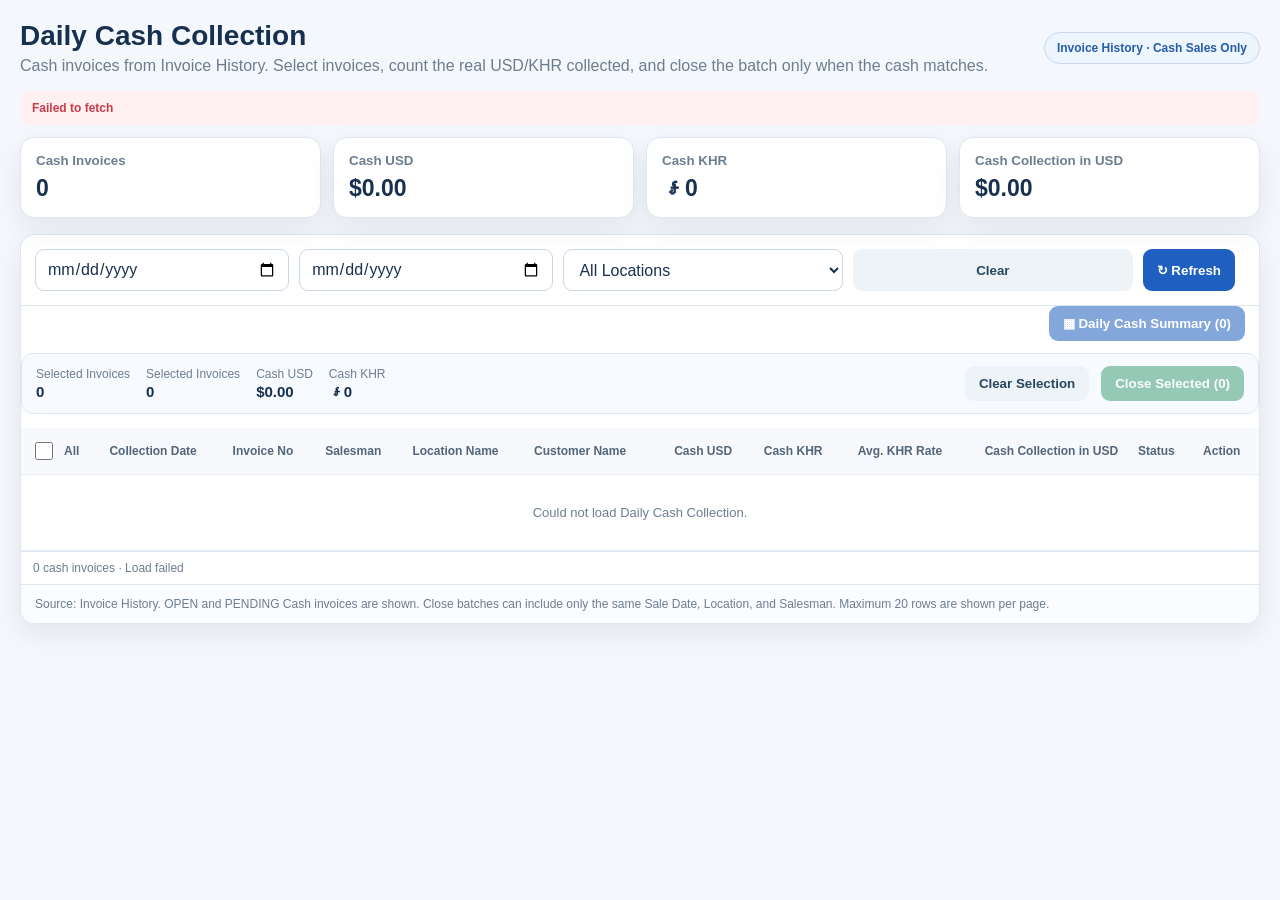
==== commit 2bb94de8: "Use invoice ID for Daily Cash invoice detail" ====
--- a/legacy-google-v4.7.html
+++ b/legacy-google-v4.7.html
@@ -1551,7 +1551,7 @@
       <td>${esc(c)}</td>
       <td class="money">${c==="KHR"?khr(inv.amountPaid):usd(inv.amountPaid)}</td>
       <td><span class="status-pill ${statusClass(st)}">${esc(st)}</span></td>
-      <td><button class="btn primary" onclick='showDailyCashInvoiceDetail(${JSON.stringify(inv.invoiceNo)})'>View Invoice</button></td>
+      <td><button class="btn primary" onclick='showDailyCashInvoiceDetail(${JSON.stringify(inv.invoiceId)},${JSON.stringify(inv.invoiceNo)})'>View Invoice</button></td>
     </tr>`;
   }).join("");
 
@@ -1564,14 +1564,14 @@
   $("dailyCashInvoiceDetailPanel").classList.add("hidden");
 }
 
-async function showDailyCashInvoiceDetail(invoiceNo){
+async function showDailyCashInvoiceDetail(invoiceId,invoiceNo){
   const panel=$("dailyCashInvoiceDetailPanel");
   panel.classList.remove("hidden");
   $("dailyCashInvoiceDetailTitle").textContent=`Invoice ${invoiceNo}`;
   $("dailyCashInvoiceDetailContent").innerHTML='<div class="empty">Loading invoice detail…</div>';
 
   try{
-    const inv=await getCashInvoiceDetail(invoiceNo);
+    const inv=await getCashInvoiceDetail(invoiceId,invoiceNo);
     if(!inv)throw new Error("Invoice was not found.");
 
     const c=String(inv.currency||"USD").toUpperCase();
@@ -1732,12 +1732,14 @@
   syncTimer=setInterval(()=>smartSync(false),SYNC_INTERVAL_MS);
 }
 
-async function getCashInvoiceDetail(invoiceNo){
-  const key=String(invoiceNo||"").trim();
+async function getCashInvoiceDetail(invoiceId,invoiceNo){
+  const id=String(invoiceId||"").trim();
+  const no=String(invoiceNo||"").trim();
+  const key=id||no;
   if(!key)return null;
   if(invoiceDetailCache[key])return invoiceDetailCache[key];
 
-  const d=await api({action:"invoiceDetail",invoiceNo:key,_ts:Date.now()});
+  const d=await api({action:"invoiceDetail",invoiceId:id,invoiceNo:no,_ts:Date.now()});
   const inv=d?.invoice||null;
   if(inv)invoiceDetailCache[key]=inv;
   return inv;
@@ -1803,7 +1805,7 @@
     const cell=$(id);
     if(!cell)return;
     try{
-      const detail=await getCashInvoiceDetail(inv.invoiceNo);
+      const detail=await getCashInvoiceDetail(inv.invoiceId,inv.invoiceNo);
       cell.innerHTML=productSummaryHtml(detail?.items||[]);
     }catch(_){
       cell.innerHTML='<span class="warn">Could not load products</span>';
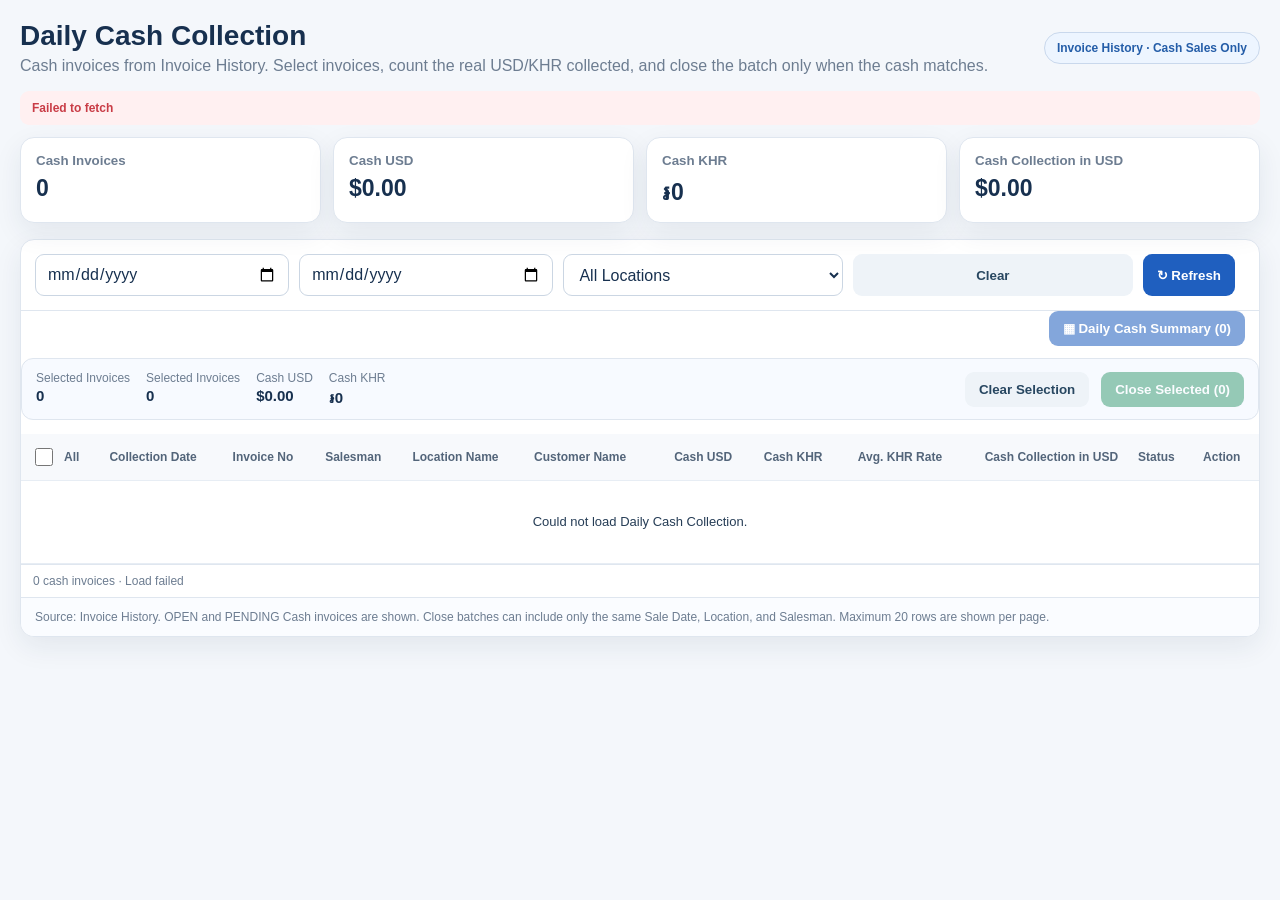
==== commit a1ba8f9a: "Improve Khmer readability in daily cash collection tables and previews" ====
--- a/legacy-google-v4.7.html
+++ b/legacy-google-v4.7.html
@@ -4,6 +4,8 @@
 <meta charset="UTF-8">
 <meta name="viewport" content="width=device-width, initial-scale=1.0">
 <title>BIG BROTHER — Daily Cash Collection V4.4 Responsive Close Workspace</title>
+<link rel="preconnect" href="https://fonts.googleapis.com">
+<link href="https://fonts.googleapis.com/css2?family=Noto+Sans+Khmer:wght@400;500;600;700&display=swap" rel="stylesheet">
 <style>
 :root{
   --bg:#f4f7fb;--card:#fff;--line:#dfe6ef;--text:#17304f;--muted:#6d7d91;
@@ -262,6 +264,10 @@
   z-index:1201;
 }
 
+
+/* Khmer readability for collection tables and previews; existing layout retained. */
+html,body,input,select,textarea,td{font-family:Arial,Helvetica,'Noto Sans Khmer',sans-serif}
+.tablewrap tbody td,.preview-table td,.close-list-wrap td{font-family:Arial,'Noto Sans Khmer',sans-serif;line-height:1.7;color:#263d56}
 </style>
 </head>
 <body>
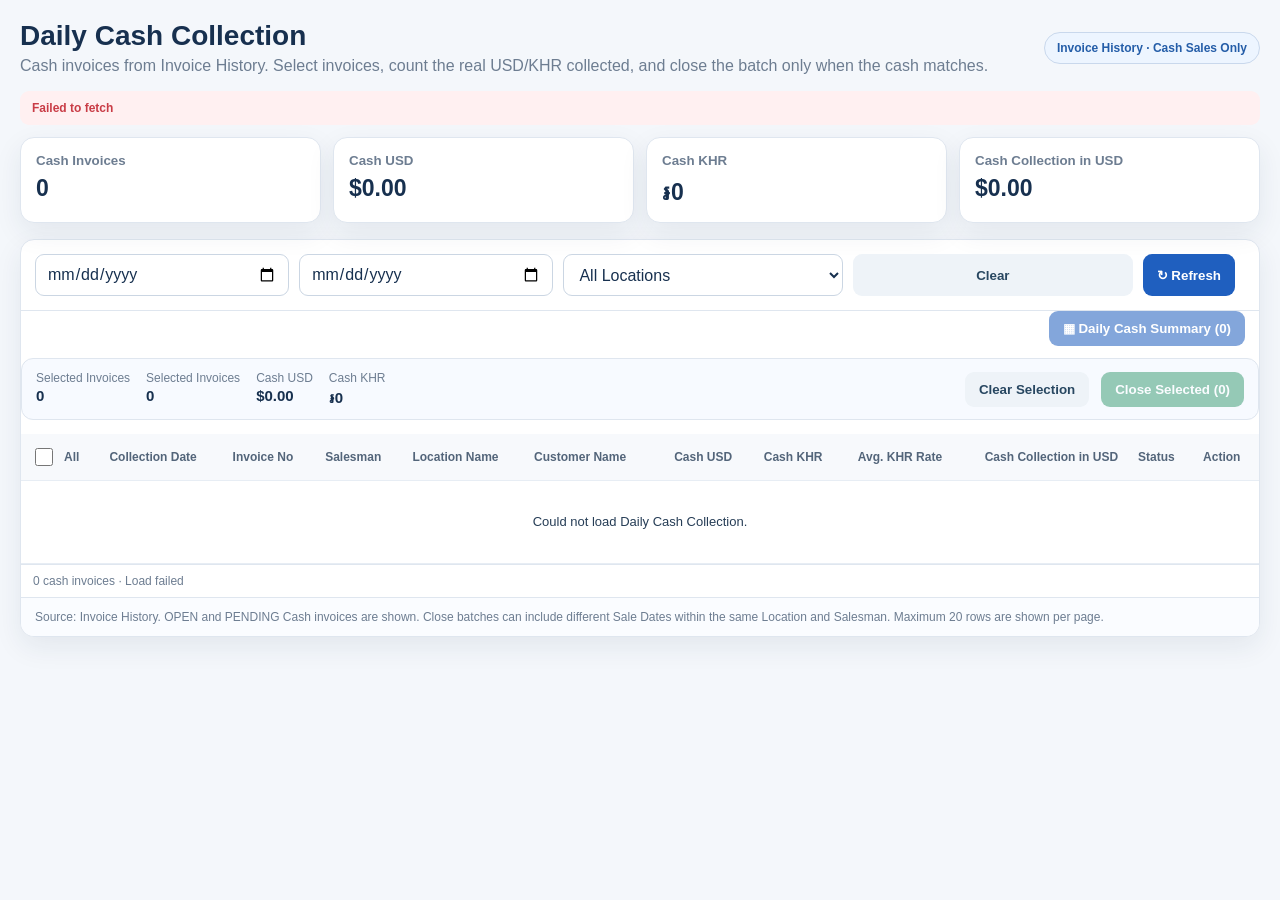
==== commit c8cd2298: "Allow cross-day Close Selected by location/salesman in Cash Collection UI" ====
--- a/legacy-google-v4.7.html
+++ b/legacy-google-v4.7.html
@@ -268,6 +268,9 @@
 /* Khmer readability for collection tables and previews; existing layout retained. */
 html,body,input,select,textarea,td{font-family:Arial,Helvetica,'Noto Sans Khmer',sans-serif}
 .tablewrap tbody td,.preview-table td,.close-list-wrap td{font-family:Arial,'Noto Sans Khmer',sans-serif;line-height:1.7;color:#263d56}
+
+/* Explicit high-contrast Khmer name cells, matching All Receivable. */
+td.bb-khmer-name{font-family:'Noto Sans Khmer',Arial,sans-serif;font-size:14px;font-weight:600;color:#243a56;line-height:1.7}
 </style>
 </head>
 <body>
@@ -348,7 +351,7 @@
     </div>
 
     <div class="note">
-      Source: Invoice History. OPEN and PENDING Cash invoices are shown. Close batches can include only the same Sale Date, Location, and Salesman. Maximum 20 rows are shown per page.
+      Source: Invoice History. OPEN and PENDING Cash invoices are shown. Close batches can include different Sale Dates within the same Location and Salesman. Maximum 20 rows are shown per page.
     </div>
   </div>
 </div>
@@ -404,7 +407,7 @@
       </div>
 
       <div class="rulebar">
-        Batch rule: selected invoices must have the same Sale Date, same Location, and same Salesman.
+        Batch rule: selected invoices must have the same Location and Salesman (any Sale Date).
       </div>
 
       <div class="close-selectbar">
@@ -448,7 +451,7 @@
       <h3 class="close-right-title">Close Daily Cash</h3>
       <p class="close-right-sub">Count the real physical USD and KHR. Submit only when actual cash matches the selected invoice value.</p>
 
-      <div class="group-rule-note" id="closeGroupRule">Same Sale Date · Same Location · Same Salesman</div>
+      <div class="group-rule-note" id="closeGroupRule">Any Sale Date · Same Location · Same Salesman</div>
 
       <div class="field">
         <label>Close Method</label>
@@ -955,7 +958,7 @@
       </td>
       <td><strong>${esc(g.saleDate)}</strong></td>
       <td><strong>${esc(g.invoices?.[0]?.invoiceNo||"-")}</strong></td>
-      <td>${esc(g.salesman||"-")}</td>
+      <td class="bb-khmer-name">${esc(g.salesman||"-")}</td>
       <td><strong>${esc(g.locationName)}</strong></td>
       <td>${esc(g.invoices?.[0]?.customer||"-")}</td>
       <td class="money">${usd(g.cashUSD)}</td>
@@ -1022,8 +1025,9 @@
 }
 
 function selectionSignature(g){
+  // Collection requests can contain invoices from different sales dates.
+  // Keep each close scoped to one location and one responsible salesman.
   return [
-    String(g?.saleDate||""),
     String(g?.locationCode||g?.locationName||"").trim().toLowerCase(),
     String(g?.salesman||"").trim().toLowerCase()
   ].join("|||");
@@ -1051,7 +1055,7 @@
 
     if(!canJoinCurrentSelection(g)){
       if(el)el.checked=false;
-      alert("Batch selection must use the same Sale Date, same Location, and same Salesman.");
+      alert("Batch selection must use the same Location and Salesman (any Sale Date).");
       return;
     }
 
@@ -1143,7 +1147,7 @@
 
   const sigs=[...new Set(picked.map(selectionSignature))];
   if(sigs.length!==1){
-    return alert("Selected invoices must have the same Sale Date, same Location, and same Salesman.");
+    return alert("Selected invoices must have the same Location and Salesman (any Sale Date).");
   }
 
   openCashRequest(picked);
@@ -1272,10 +1276,10 @@
       </td>
       <td>${start+i+1}</td>
       <td><strong>${esc(inv.invoiceNo||"-")}</strong></td>
-      <td>${esc(inv.customer||"-")}</td>
-      <td>${esc(g.salesman||"-")}</td>
+      <td class="bb-khmer-name">${esc(inv.customer||"-")}</td>
+      <td class="bb-khmer-name">${esc(g.salesman||"-")}</td>
       <td>${esc(g.saleDate||"-")}</td>
-      <td>${esc(g.locationName||"-")}</td>
+      <td class="bb-khmer-name">${esc(g.locationName||"-")}</td>
       <td class="money">${c==="USD"?usd(inv.amountPaid):usd(0)}</td>
       <td class="money">${c==="KHR"?khr(inv.amountPaid):khr(0)}</td>
       <td class="money">${Number.isFinite(expected)?usd(expected):"—"}</td>
@@ -1343,7 +1347,7 @@
 function openCashRequest(picked){
   const sigs=[...new Set(picked.map(selectionSignature))];
   if(sigs.length!==1){
-    return alert("Selected invoices must have the same Sale Date, same Location, and same Salesman.");
+    return alert("Selected invoices must have the same Location and Salesman (any Sale Date).");
   }
 
   requestGroups=picked
@@ -1363,7 +1367,11 @@
 
   $("cashRequestTitle").textContent=`Close Daily Cash (${invoices.length} invoice${invoices.length===1?"":"s"})`;
   $("cashRequestInfo").textContent="Review selected invoices and count the real physical USD/KHR before sending to Admin.";
-  $("closeGroupRule").textContent=`${first.saleDate} · ${first.locationName} · Same Salesman (auto verified)`;
+  const dates=invoices.map(inv=>dateOnly(inv.invoiceDate)).filter(Boolean).sort();
+  const dateRange=dates.length
+    ? (dates[0]===dates[dates.length-1]?dates[0]:dates[0]+" → "+dates[dates.length-1])
+    : "Selected Sale Dates";
+  $("closeGroupRule").textContent=`${dateRange} · ${first.locationName} · Same Salesman (auto verified)`;
 
   $("closeMethod").value="Hand Cash to Accountant";
   $("actualCashUSD").value="0";
@@ -1551,9 +1559,9 @@
     return `<tr>
       <td>${esc(inv.saleDate||String(inv.invoiceDate||"").slice(0,10))}</td>
       <td><strong>${esc(inv.invoiceNo)}</strong></td>
-      <td>${esc(inv.customer||"-")}</td>
+      <td class="bb-khmer-name">${esc(inv.customer||"-")}</td>
       <td>${esc(inv.salesperson||"-")}</td>
-      <td>${esc(inv.locationName||inv.locationCode||"-")}</td>
+      <td class="bb-khmer-name">${esc(inv.locationName||inv.locationCode||"-")}</td>
       <td>${esc(c)}</td>
       <td class="money">${c==="KHR"?khr(inv.amountPaid):usd(inv.amountPaid)}</td>
       <td><span class="status-pill ${statusClass(st)}">${esc(st)}</span></td>
@@ -1783,7 +1791,7 @@
 
     return `<tr data-invoice-no="${esc(inv.invoiceNo)}">
       <td><strong>${esc(inv.invoiceNo)}</strong></td>
-      <td>${esc(inv.customer)}</td>
+      <td class="bb-khmer-name">${esc(inv.customer)}</td>
       <td class="products-cell" id="products-${String(inv.invoiceId||inv.invoiceNo).replace(/[^a-zA-Z0-9_-]/g,"_")}"><span style="color:var(--muted)">Loading products…</span></td>
       <td>${esc(inv.paymentMethod||"-")}</td>
       <td>${esc(c)}</td>
@@ -1813,7 +1821,8 @@
     try{
       const detail=await getCashInvoiceDetail(inv.invoiceId,inv.invoiceNo);
       cell.innerHTML=productSummaryHtml(detail?.items||[]);
-    }catch(_){
+    }catch(error){
+      console.warn("Cash Collection product detail:",inv.invoiceId||inv.invoiceNo,error?.message||error);
       cell.innerHTML='<span class="warn">Could not load products</span>';
     }
   }));
